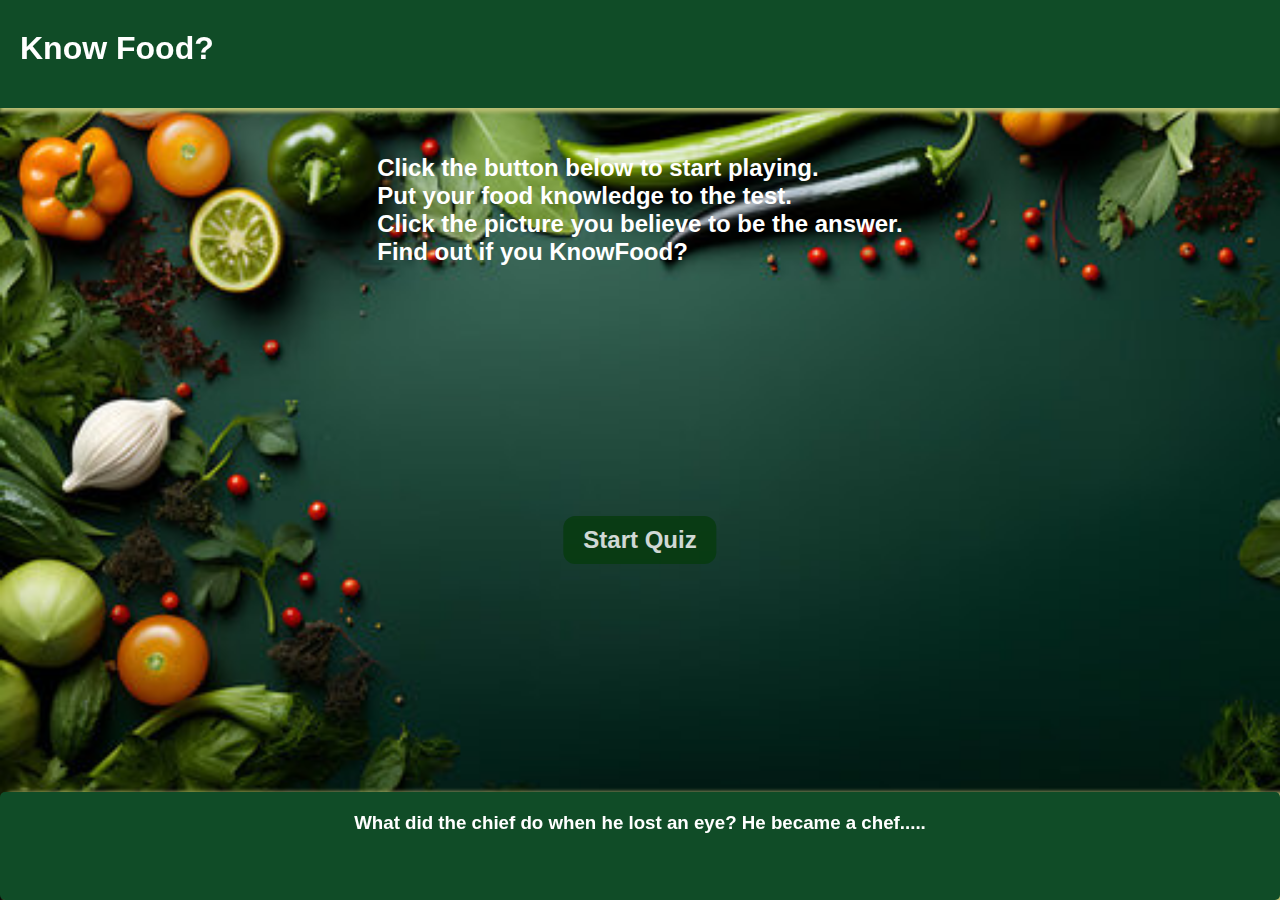
==== index.html @ a957ead6 "add header and footer to app" ====
<!DOCTYPE html>
<html lang="en">

<head>
    <meta charset="UTF-8">
    <meta name="viewport" content="width=device-width, initial-scale=1.0">
    <meta name="description" content="Test your food knowledge with this food picture quiz">
    <meta name="keywords" content="food, quiz, game, fun, fish, meat, chef.">
    <meta name="author" content="Joe Howley">

    <title>KnowFood?</title>

    <link rel="stylesheet" href="assets/css/style.css">

    <link rel="apple-touch-icon" sizes="180x180" href="assets/favicon/apple-touch-icon.png">
    <link rel="icon" type="image/png" sizes="32x32" href="assets/favicon/favicon-32x32.png">
    <link rel="icon" type="image/png" sizes="16x16" href="assets/favicon/favicon-16x16.png">
</head>

<body>
    <header>
        <h1>
            Know Food?
        </h1>
    </header>
    <!--introduction to the quiz-->
    <main>
        <div>
            <h2>
                <p>Click the button below to start playing.</p>
                <p>Put your food knowledge to the test.</p>
                <p>Click the picture you believe to be the answer.</p>
                <p>Find out if you KnowFood?</p>
            </h2>
        </div>
        <a href="game.html">
            <!--button-->
            <h2 class="button">Start Quiz</h2>
        </a>
    </main>

    <script src="assets/js/script.js"></script>
    <footer>
        <h3>
            What did the chief do when he lost an eye? He became a chef.....
        </h3>
    </footer>
</body>

</html>
---- assets/css/style.css ----
* {
    margin: 0;
    padding: 0;
    font-family: 'Franklin Gothic Medium', 'Arial Narrow', Arial, sans-serif;
    box-sizing: border-box;
}
/*header styling*/
header {
    background-color: #104c27;
    color: #ffffff;
    width: 100%;
    height: 12vh;
    top: 0px;
    position: fixed;
    box-shadow: 0 4px 4px #bbc075;
}

/*quiz entry button styling*/
/*center the quiz entry button*/

.button {
    position: absolute;
    top: 50%;
    left: 50%;
    transform: translate(-50%, -50%);
    z-index: 2;
    background-color: #063b0d;
    color: #fff;
    border: 2px;
    border-color: yellow;
    padding: 10px 20px;
    cursor: pointer;
    border-radius: 12px;
    opacity: 0.8;  
}

/*basic color scheme*/
body {
    display: flex;
    justify-content: center;
    background-image: url('../images/portraitbackground.jpg');
    background-size: cover;
    background-repeat: no-repeat;
    padding: 4rem;
    min-height: 100vh;
}

h1 {
    display: flex;
    justify-content: left;
    padding-left: 20px;
    padding-top: 30px;
    text-shadow: #c2bfbf;
}

h2 {
    color: #ffffff;
    margin-top: 10vh;
}

h3 {
    display: flex;
    justify-content: center;
    padding: 20px;
}
footer {
    background-color: #104c27;
    color: #ffffff;
    width: 100%;
    height: 12vh;
    border-radius: 5px;
    border-color: #ffffff, 4px;
    position: fixed;
    bottom: 0px;
    box-shadow: 8px 4px 4px 4px #bbc075;
}

@media screen and (min-width: 765px) {
    body {
        background-image: url('../images/backgroundhero.jpg');
    }
}

/*background image*/

img {
    /* background-image: url(../images/portraitbackground.jpg); */
    background-size: cover;
    background-repeat: no-repeat;
}

    /*quiz styling*/

.app {
    background: white;
    max-width: 600px;
    opacity: 85%;

    /* styling for background picture*/

    z-index: 2;
    background-color: #ffffff;
    color: #fff;
    border: 2px;
    border-color: yellow;
    padding: 10px 20px;
    border-radius: 12px;
}

.app h1 {
    font-size: 25px;
    color: rgb(43, 129, 63);
    font-weight: 600;
    border-bottom: 1px solid #333;
    padding-bottom: 30px;
    text-align: center;
}

.quiz {
    padding: 20px 0;
}

.quiz h2 {
    font-size: 18px;
    color: rgb(171, 181, 85);
    font-weight: 600;
    text-align: center;
}

.btn {
    background: white;
    color: #cec4c4;
    font-weight: 500;
    width: 100%;
    border: none;
    padding: 10px;
    margin: 10px 0;
    text-align: left;
    border-radius: 12px;
    cursor: crosshair;
    transition: all 0.3s;
    max-width: 15rem;
    min-width: 10rem;
}

.btn:hover:not([disabled]) {
    background: #c2bfbf;
    color: #fff;
}

.btn:disabled {
    cursor: no-drop;
}

#answer-buttons {
    max-width: 300px;
    display: flex;
    flex-direction: column;
    justify-content: center;
    align-items: center;
}

#next-btn {
    background: #104c27;
    color: #fff;
    font-weight: 500;
    width: 150px;
    border: 0;
    padding: 10px;
    margin: 20px auto 0;
    border-radius: 4px;
    cursor: crosshair;
    display: none;
}

.correct {
    background: rgb(121, 211, 121);
    border-radius: 12px;
}

.incorrect {
    background: rgb(204, 90, 90);
    border-radius: 12px;
}

/*media queries*/

@media screen and (max-width: 765px) {
    .image1 {
        width: 100%;
        background-position: center;
        background-repeat: repeat;
        background-size: cover;
        border-bottom-style: none;
        max-height: 1000px;
    }

    .button {
        position: absolute;
    }
}

@media screen and (min-width: 425px) {

    .image1 {
        width: 100%;
        background-position: center;
        background-repeat: repeat;
        background-size: cover;
        border-bottom-style: none;
        min-height: 2000px;
    }

 #answer-buttons {
    flex-direction: row;
    flex-wrap: wrap;
    max-width: none;
    justify-content: center;
 }
}

@media screen and (min-width: 768px) {

    .image1 {
        width: 100%;
        background-position: center;
        background-repeat: repeat;
        background-size: cover;
        border-bottom-style: none;
        min-height: 2000px;
    }
    
 #answer-buttons {
    flex-direction: row;
    flex-wrap: wrap;
    max-width: none;
    justify-content: center;
 }
}

.answerImg {
    width:100%;
    border-radius: 20px;
    /* min-width: 10rem; */
}
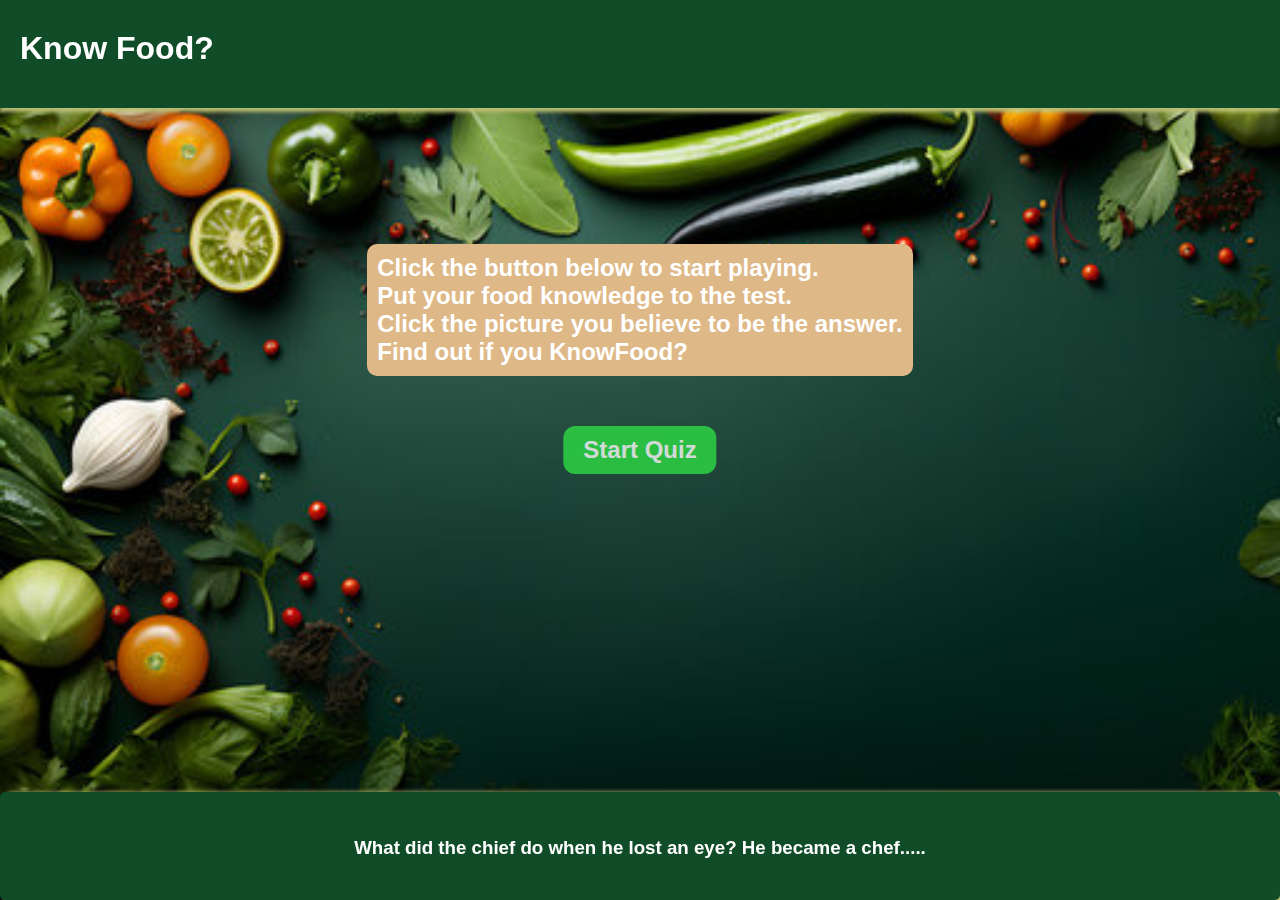
==== commit 430db1c2: "move app class down from ontop of header in main quiz" ====
--- a/index.html
+++ b/index.html
@@ -25,7 +25,7 @@
     </header>
     <!--introduction to the quiz-->
     <main>
-        <div>
+        <div class="rules">
             <h2>
                 <p>Click the button below to start playing.</p>
                 <p>Put your food knowledge to the test.</p>
@@ -35,7 +35,9 @@
         </div>
         <a href="game.html">
             <!--button-->
-            <h2 class="button">Start Quiz</h2>
+            <div class="button">
+                <h2>Start Quiz</h2>
+            </div>
         </a>
     </main>
 
--- a/assets/css/style.css
+++ b/assets/css/style.css
@@ -4,7 +4,9 @@
     font-family: 'Franklin Gothic Medium', 'Arial Narrow', Arial, sans-serif;
     box-sizing: border-box;
 }
+
 /*header styling*/
+
 header {
     background-color: #104c27;
     color: #ffffff;
@@ -24,17 +26,15 @@
     left: 50%;
     transform: translate(-50%, -50%);
     z-index: 2;
-    background-color: #063b0d;
-    color: #fff;
-    border: 2px;
-    border-color: yellow;
+    background-color: #2ddb44;
+    color: #fff;
     padding: 10px 20px;
-    cursor: pointer;
     border-radius: 12px;
     opacity: 0.8;  
 }
 
 /*basic color scheme*/
+
 body {
     display: flex;
     justify-content: center;
@@ -45,6 +45,8 @@
     min-height: 100vh;
 }
 
+/*header title styling*/
+
 h1 {
     display: flex;
     justify-content: left;
@@ -52,17 +54,26 @@
     padding-top: 30px;
     text-shadow: #c2bfbf;
 }
-
-h2 {
+/*rules styling*/
+
+.rules {
     color: #ffffff;
-    margin-top: 10vh;
-}
+    margin-top: 20vh;
+    display: flex;
+    background-color: burlywood;
+    padding: 10px;
+    border-radius: 10px;
+}
+
+/*footer text styling*/
 
 h3 {
     display: flex;
     justify-content: center;
-    padding: 20px;
-}
+    margin-top: 5vh;
+}
+/*footer styling*/
+
 footer {
     background-color: #104c27;
     color: #ffffff;
@@ -75,28 +86,21 @@
     box-shadow: 8px 4px 4px 4px #bbc075;
 }
 
-@media screen and (min-width: 765px) {
-    body {
-        background-image: url('../images/backgroundhero.jpg');
-    }
-}
-
 /*background image*/
 
 img {
-    /* background-image: url(../images/portraitbackground.jpg); */
     background-size: cover;
     background-repeat: no-repeat;
 }
 
-    /*quiz styling*/
+/*quiz styling*/
 
 .app {
     background: white;
-    max-width: 600px;
     opacity: 85%;
-
-    /* styling for background picture*/
+    margin-top: 22vh;
+
+/* styling for background picture*/
 
     z-index: 2;
     background-color: #ffffff;
@@ -185,6 +189,12 @@
 
 /*media queries*/
 
+@media screen and (min-width: 765px) {
+    body {
+        background-image: url('../images/backgroundhero.jpg');
+    }
+}
+
 @media screen and (max-width: 765px) {
     .image1 {
         width: 100%;
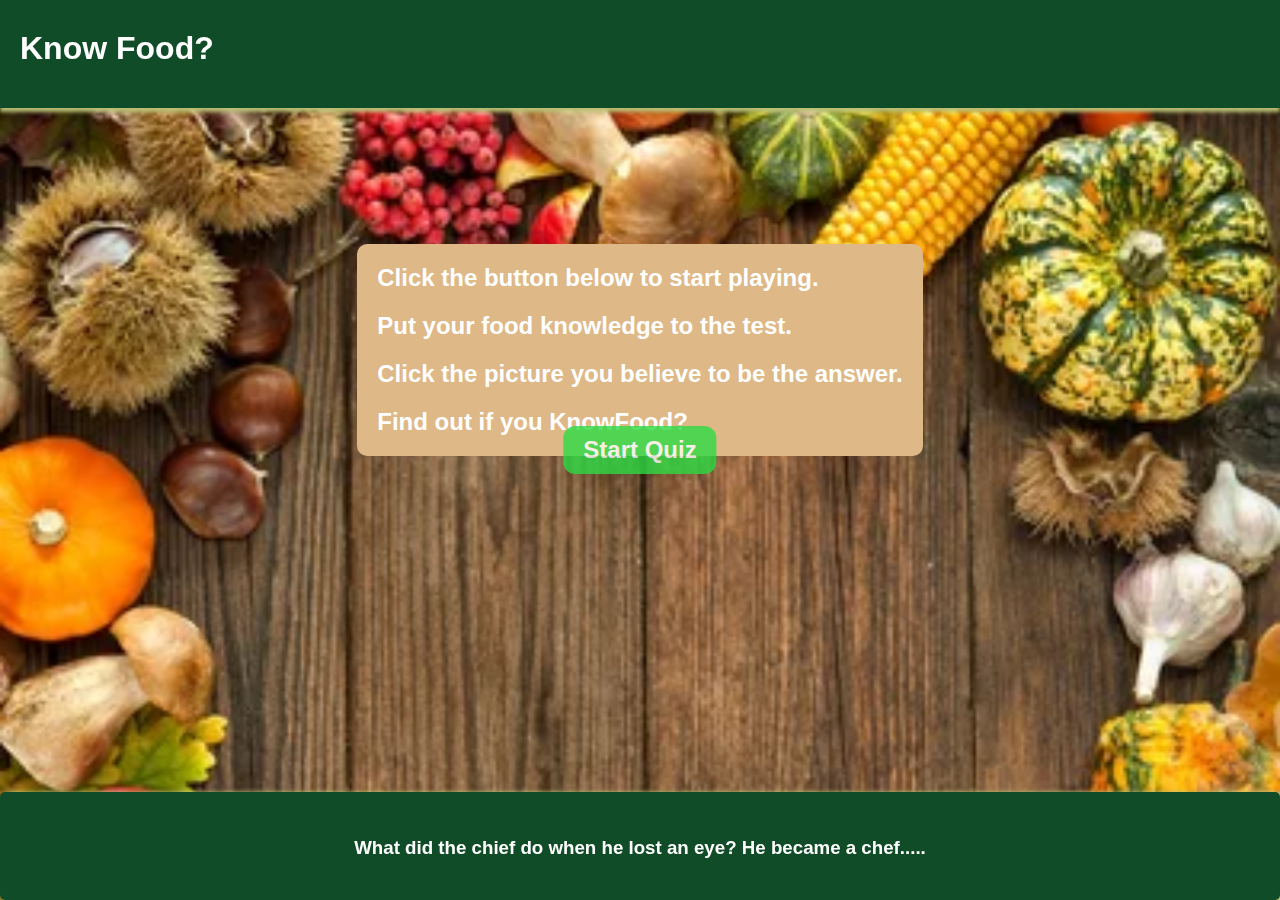
==== commit 41d39d3d: "edit readme" ====
--- a/index.html
+++ b/index.html
@@ -27,10 +27,19 @@
     <main>
         <div class="rules">
             <h2>
-                <p>Click the button below to start playing.</p>
-                <p>Put your food knowledge to the test.</p>
-                <p>Click the picture you believe to be the answer.</p>
-                <p>Find out if you KnowFood?</p>
+                <div class="rulelist">
+                    <p>Click the button below to start playing.</p>
+                </div>
+                <div class="rulelist">
+                    <p>Put your food knowledge to the test.</p>
+                </div>
+                <div class="rulelist">
+                    <p>Click the picture you believe to be the answer.</p>
+                </div>
+                <div class="rulelist">
+                    <p>Find out if you KnowFood?</p>
+                </div>
+
             </h2>
         </div>
         <a href="game.html">
--- a/assets/css/style.css
+++ b/assets/css/style.css
@@ -15,6 +15,7 @@
     top: 0px;
     position: fixed;
     box-shadow: 0 4px 4px #bbc075;
+    z-index: 100;
 }
 
 /*quiz entry button styling*/
@@ -30,7 +31,7 @@
     color: #fff;
     padding: 10px 20px;
     border-radius: 12px;
-    opacity: 0.8;  
+    opacity: 0.8;
 }
 
 /*basic color scheme*/
@@ -54,6 +55,7 @@
     padding-top: 30px;
     text-shadow: #c2bfbf;
 }
+
 /*rules styling*/
 
 .rules {
@@ -65,6 +67,10 @@
     border-radius: 10px;
 }
 
+.rulelist {
+    padding: 10px;
+}
+
 /*footer text styling*/
 
 h3 {
@@ -72,6 +78,7 @@
     justify-content: center;
     margin-top: 5vh;
 }
+
 /*footer styling*/
 
 footer {
@@ -99,8 +106,9 @@
     background: white;
     opacity: 85%;
     margin-top: 22vh;
-
-/* styling for background picture*/
+    margin-bottom: 22vh;
+
+    /* styling for background picture*/
 
     z-index: 2;
     background-color: #ffffff;
@@ -133,7 +141,7 @@
 
 .btn {
     background: white;
-    color: #cec4c4;
+    color: #413d3d;
     font-weight: 500;
     width: 100%;
     border: none;
@@ -187,12 +195,21 @@
     border-radius: 12px;
 }
 
+.hide {
+    display: none;
+}
+
+.unhide {
+    display: block;
+}
+
+
 /*media queries*/
 
 @media screen and (min-width: 765px) {
-    body {
+    /*body {
         background-image: url('../images/backgroundhero.jpg');
-    }
+    }*/
 }
 
 @media screen and (max-width: 765px) {
@@ -221,12 +238,12 @@
         min-height: 2000px;
     }
 
- #answer-buttons {
-    flex-direction: row;
-    flex-wrap: wrap;
-    max-width: none;
-    justify-content: center;
- }
+    #answer-buttons {
+        flex-direction: row;
+        flex-wrap: wrap;
+        max-width: none;
+        justify-content: center;
+    }
 }
 
 @media screen and (min-width: 768px) {
@@ -239,17 +256,18 @@
         border-bottom-style: none;
         min-height: 2000px;
     }
-    
- #answer-buttons {
-    flex-direction: row;
-    flex-wrap: wrap;
-    max-width: none;
-    justify-content: center;
- }
+
+    #answer-buttons {
+        flex-direction: row;
+        flex-wrap: wrap;
+        max-width: none;
+        justify-content: center;
+    }
 }
 
 .answerImg {
-    width:100%;
+    width: 100%;
     border-radius: 20px;
+    max-height: 10rem;
     /* min-width: 10rem; */
 }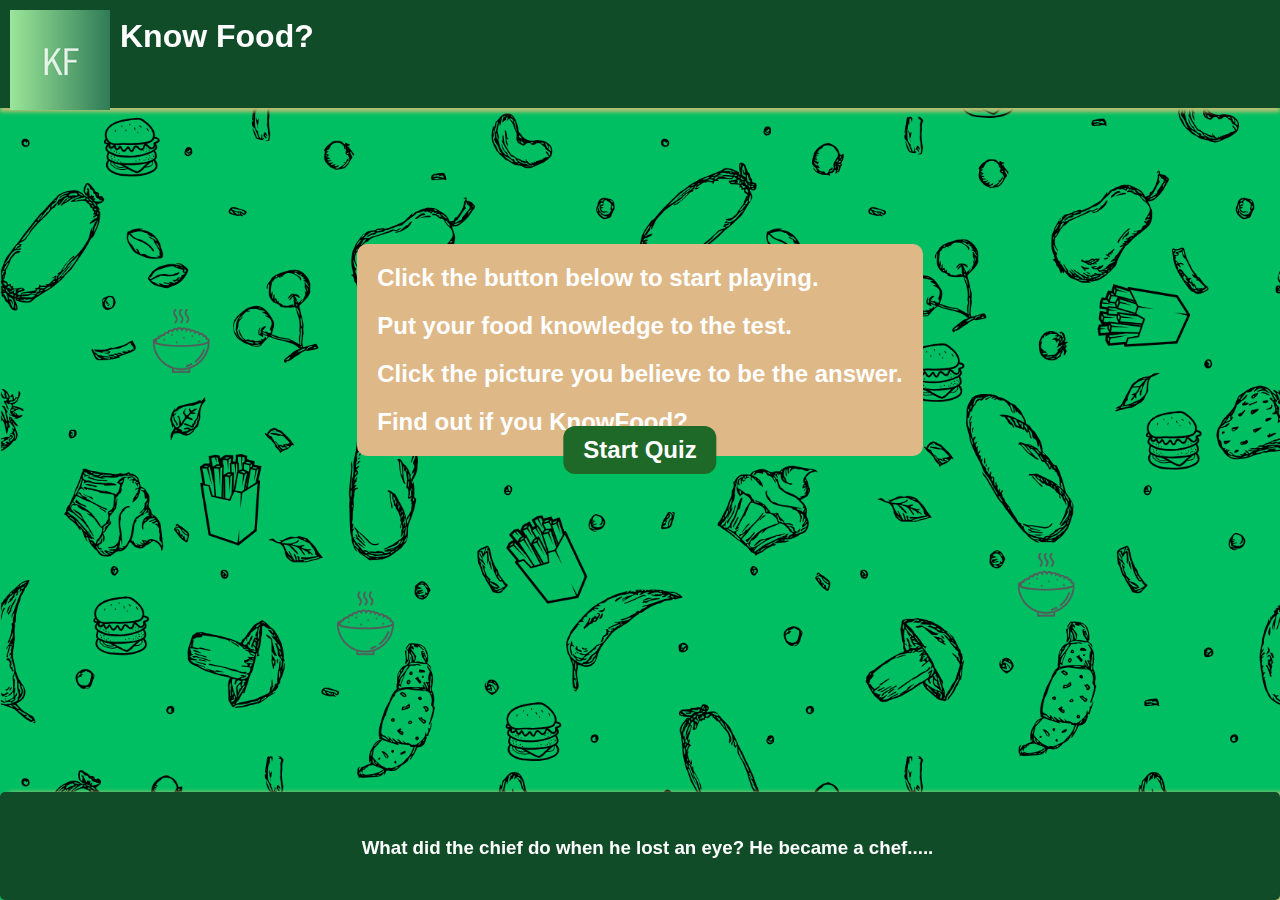
==== commit 37223c44: "edit some styling, add new background image" ====
--- a/index.html
+++ b/index.html
@@ -19,9 +19,10 @@
 
 <body>
     <header>
-        <h1>
-            Know Food?
-        </h1>
+        <div class="header">
+            <img src="/assets/images/knowfoodlogo.png" class="logo" aria-label="knowfoodlogo">
+            <h1>Know Food?</h1> 
+        </div>
     </header>
     <!--introduction to the quiz-->
     <main>
--- a/assets/css/style.css
+++ b/assets/css/style.css
@@ -17,6 +17,19 @@
     box-shadow: 0 4px 4px #bbc075;
     z-index: 100;
 }
+
+.header img {
+    float: left;
+    width: 100px;
+    height: 100px;
+    background: #555;
+  }
+  
+  .header h1 {
+    position: relative;
+    top: 18px;
+    left: 10px;
+  }
 
 /*quiz entry button styling*/
 /*center the quiz entry button*/
@@ -27,11 +40,11 @@
     left: 50%;
     transform: translate(-50%, -50%);
     z-index: 2;
-    background-color: #2ddb44;
+    background-color: #1e6828;
     color: #fff;
     padding: 10px 20px;
     border-radius: 12px;
-    opacity: 0.8;
+    border: #2ddb44;
 }
 
 /*basic color scheme*/
@@ -39,7 +52,7 @@
 body {
     display: flex;
     justify-content: center;
-    background-image: url('../images/portraitbackground.jpg');
+    background-image: url('../images/background.png');
     background-size: cover;
     background-repeat: no-repeat;
     padding: 4rem;
@@ -49,11 +62,16 @@
 /*header title styling*/
 
 h1 {
+    
     display: flex;
     justify-content: left;
-    padding-left: 20px;
-    padding-top: 30px;
+    margin-left: 10px;
     text-shadow: #c2bfbf;
+}
+
+.logo {
+    margin-top: 10px;
+    margin-left: 10px;
 }
 
 /*rules styling*/
@@ -104,7 +122,6 @@
 
 .app {
     background: white;
-    opacity: 85%;
     margin-top: 22vh;
     margin-bottom: 22vh;
 
@@ -206,11 +223,6 @@
 
 /*media queries*/
 
-@media screen and (min-width: 765px) {
-    /*body {
-        background-image: url('../images/backgroundhero.jpg');
-    }*/
-}
 
 @media screen and (max-width: 765px) {
     .image1 {
@@ -244,6 +256,10 @@
         max-width: none;
         justify-content: center;
     }
+
+    h3 {
+        margin-left: 15px;
+    }
 }
 
 @media screen and (min-width: 768px) {
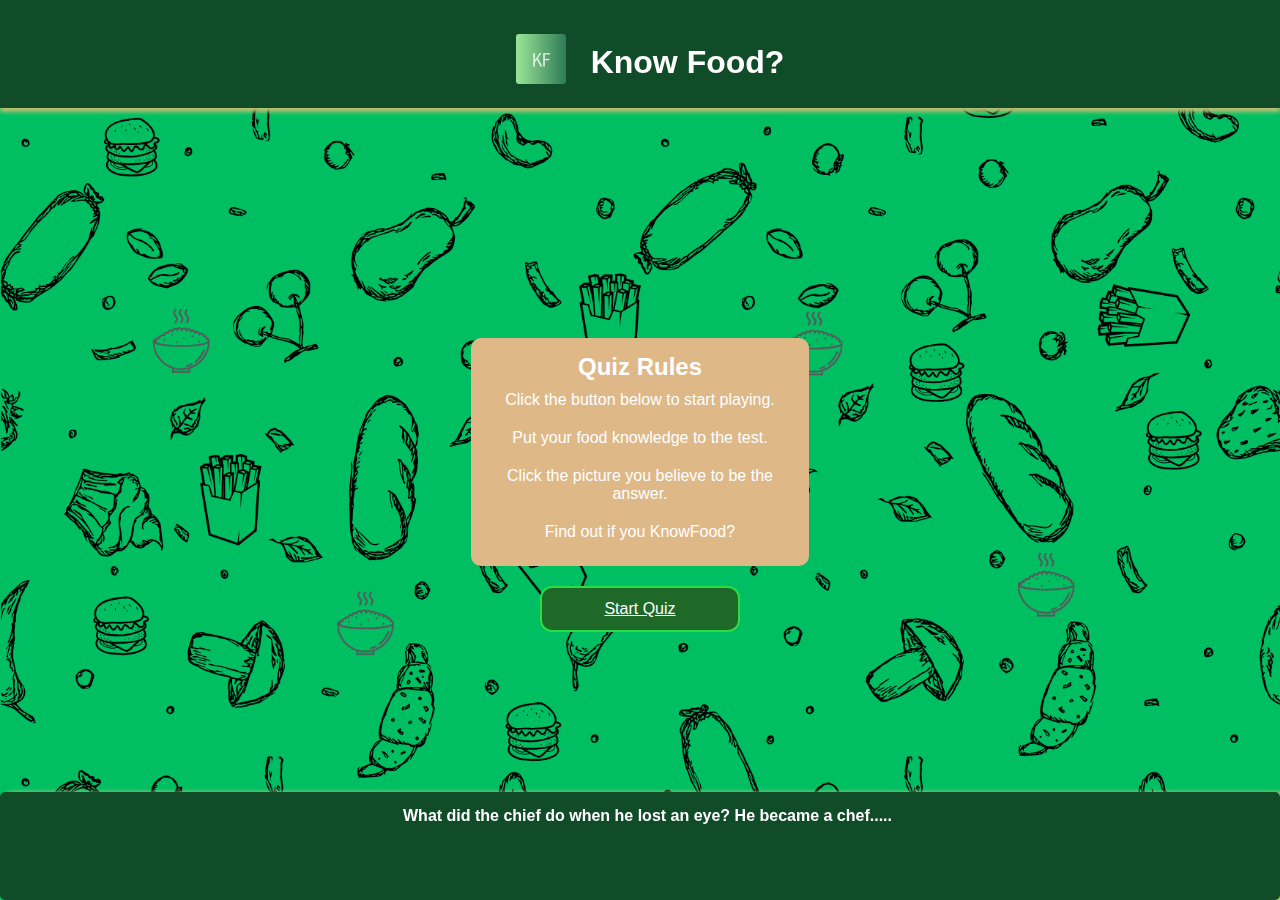
==== commit d7fe6dfe: "final editing and styling, final bug fixes and readme updates, validation completed" ====
--- a/index.html
+++ b/index.html
@@ -5,7 +5,7 @@
     <meta charset="UTF-8">
     <meta name="viewport" content="width=device-width, initial-scale=1.0">
     <meta name="description" content="Test your food knowledge with this food picture quiz">
-    <meta name="keywords" content="food, quiz, game, fun, fish, meat, chef.">
+    <meta name="keywords" content="food, quiz, game, fun, fish, meat, chef">
     <meta name="author" content="Joe Howley">
 
     <title>KnowFood?</title>
@@ -19,43 +19,42 @@
 
 <body>
     <header>
-        <div class="header">
-            <img src="/assets/images/knowfoodlogo.png" class="logo" aria-label="knowfoodlogo">
-            <h1>Know Food?</h1> 
-        </div>
+        <nav>
+            <div class="header">
+                <img src="assets/images/knowfoodlogo.png" class="logo" alt="Know Food logo">
+                <h1>Know Food?</h1>
+            </div>
+        </nav>
     </header>
-    <!--introduction to the quiz-->
+
+    <!-- Introduction to the quiz -->
     <main>
         <div class="rules">
-            <h2>
-                <div class="rulelist">
-                    <p>Click the button below to start playing.</p>
-                </div>
-                <div class="rulelist">
-                    <p>Put your food knowledge to the test.</p>
-                </div>
-                <div class="rulelist">
-                    <p>Click the picture you believe to be the answer.</p>
-                </div>
-                <div class="rulelist">
-                    <p>Find out if you KnowFood?</p>
-                </div>
+            <h2>Quiz Rules</h2>
+            <div class="rulelist">
+                <p>Click the button below to start playing.</p>
+            </div>
+            <div class="rulelist">
+                <p>Put your food knowledge to the test.</p>
+            </div>
+            <div class="rulelist">
+                <p>Click the picture you believe to be the answer.</p>
+            </div>
+            <div class="rulelist">
+                <p>Find out if you KnowFood?</p>
+            </div>
+        </div>
 
-            </h2>
+        <!-- Start Quiz Button -->
+        <div class="button-container">
+            <a href="game.html" class="button-link">
+                Start Quiz
+            </a>
         </div>
-        <a href="game.html">
-            <!--button-->
-            <div class="button">
-                <h2>Start Quiz</h2>
-            </div>
-        </a>
     </main>
 
-    <script src="assets/js/script.js"></script>
     <footer>
-        <h3>
-            What did the chief do when he lost an eye? He became a chef.....
-        </h3>
+        <h3>What did the chief do when he lost an eye? He became a chef.....</h3>
     </footer>
 </body>
 
--- a/assets/css/style.css
+++ b/assets/css/style.css
@@ -16,35 +16,47 @@
     position: fixed;
     box-shadow: 0 4px 4px #bbc075;
     z-index: 100;
-}
+    display: flex;
+    align-items: center;
+    justify-content: center;
+    flex-wrap: wrap;
+    object-fit: contain;
+    flex-shrink: 1;
+    padding: 10px 20px;
+}
+
 
 .header img {
     float: left;
-    width: 100px;
-    height: 100px;
+    max-height: 50px;
     background: #555;
-  }
+    border-radius: 3px;
+    max-width: 50px;
+    margin-right: 15px;
+}
   
   .header h1 {
     position: relative;
-    top: 18px;
+    top: 20px;
     left: 10px;
+    margin: 0;
+    white-space: nowrap;
   }
 
 /*quiz entry button styling*/
 /*center the quiz entry button*/
 
-.button {
-    position: absolute;
-    top: 50%;
-    left: 50%;
-    transform: translate(-50%, -50%);
-    z-index: 2;
+.button-link {
+    position: relative;
+    display: block; 
+    margin: 20px auto;
     background-color: #1e6828;
     color: #fff;
-    padding: 10px 20px;
-    border-radius: 12px;
-    border: #2ddb44;
+    padding: 12px 24px;
+    border-radius: 12px;
+    border: 2px solid #2ddb44;
+    text-align: center;
+    max-width: 200px; 
 }
 
 /*basic color scheme*/
@@ -52,11 +64,14 @@
 body {
     display: flex;
     justify-content: center;
-    background-image: url('../images/background.png');
+    align-items: center;
+    background-image: url(../images/background.png);
     background-size: cover;
     background-repeat: no-repeat;
-    padding: 4rem;
-    min-height: 100vh;
+    min-height: 100vh; /* Ensures the background covers the entire height of the viewport */
+    width: 100vw; /* Ensures the background covers the full width of the viewport */
+    margin: 0;
+    padding: 0;
 }
 
 /*header title styling*/
@@ -66,23 +81,29 @@
     display: flex;
     justify-content: left;
     margin-left: 10px;
-    text-shadow: #c2bfbf;
 }
 
 .logo {
     margin-top: 10px;
     margin-left: 10px;
+    width: 100%;
+    height: auto;
+    max-width: 300px;
 }
 
 /*rules styling*/
 
 .rules {
     color: #ffffff;
-    margin-top: 20vh;
-    display: flex;
+    margin-top: 10vh;
+    display: block; 
     background-color: burlywood;
-    padding: 10px;
+    padding: 15px;
     border-radius: 10px;
+    text-align: center;
+    max-width: 90%;
+    margin-left: auto;
+    margin-right: auto;
 }
 
 .rulelist {
@@ -91,7 +112,7 @@
 
 /*footer text styling*/
 
-h3 {
+h3, .footer {
     display: flex;
     justify-content: center;
     margin-top: 5vh;
@@ -105,7 +126,6 @@
     width: 100%;
     height: 12vh;
     border-radius: 5px;
-    border-color: #ffffff, 4px;
     position: fixed;
     bottom: 0px;
     box-shadow: 8px 4px 4px 4px #bbc075;
@@ -121,32 +141,37 @@
 /*quiz styling*/
 
 .app {
-    background: white;
-    margin-top: 22vh;
-    margin-bottom: 22vh;
-
-    /* styling for background picture*/
-
-    z-index: 2;
-    background-color: #ffffff;
-    color: #fff;
-    border: 2px;
-    border-color: yellow;
-    padding: 10px 20px;
-    border-radius: 12px;
-}
-
-.app h1 {
+    width: 90vw; /* 90% of the viewport width */
+    max-width: 700px; /* Max width for large screens */
+    height: auto; /* Allow flexible height */
+    min-height: 500px; /* Prevent shrinking */
+    background: rgb(255, 255, 255);
+    border: 2px solid yellow;
+    padding: 20px; /* More padding for better spacing */
+    border-radius: 12px;
+    text-align: center;
+    display: flex;
+    justify-content: center;
+    align-items: center;
+    flex-direction: column;
+    overflow: visible; /* Ensure space for dynamic elements */
+    transition: height 0.3s ease-in-out; /* Smooth height adjustment */
+}
+
+.app h3 {
     font-size: 25px;
     color: rgb(43, 129, 63);
     font-weight: 600;
     border-bottom: 1px solid #333;
-    padding-bottom: 30px;
-    text-align: center;
-}
-
-.quiz {
-    padding: 20px 0;
+    padding-bottom: 15px;
+    text-align: center;
+    margin-top: 20px;
+}
+
+h3, .question {
+    font-size: medium;
+    font-weight: bold;
+    margin-bottom: 1vw;
 }
 
 .quiz h2 {
@@ -156,20 +181,22 @@
     text-align: center;
 }
 
+/* Button Styles */
 .btn {
-    background: white;
-    color: #413d3d;
-    font-weight: 500;
-    width: 100%;
+    font-size: medium;
+    width: 75%;
+    max-width: 220px;
+    min-width: 140px;
+    padding: 5px;
+    margin: 7px;
+    border-radius: 12px;
+    cursor: pointer;
+    transition: all 0.3s;
+    box-sizing: border-box;
+    /*to remove annoying black line around the buttons */
     border: none;
-    padding: 10px;
-    margin: 10px 0;
-    text-align: left;
-    border-radius: 12px;
-    cursor: crosshair;
-    transition: all 0.3s;
-    max-width: 15rem;
-    min-width: 10rem;
+    outline: none;
+    box-shadow: none !important; 
 }
 
 .btn:hover:not([disabled]) {
@@ -181,12 +208,21 @@
     cursor: no-drop;
 }
 
+.answerImg {
+    width: 100%;
+    height: auto;
+    max-height: 200px;
+    border-radius: 20px;
+    object-fit: contain;
+}
+/* Use grid layout for picture quiz display */
 #answer-buttons {
-    max-width: 300px;
-    display: flex;
-    flex-direction: column;
-    justify-content: center;
+    display: grid; 
+    grid-template-columns: repeat(2, 1fr); 
+    justify-items: center;
     align-items: center;
+    max-width: 100%;
+    margin: 0 auto; /* Center the grid container itself */
 }
 
 #next-btn {
@@ -198,7 +234,7 @@
     padding: 10px;
     margin: 20px auto 0;
     border-radius: 4px;
-    cursor: crosshair;
+    cursor: pointer;
     display: none;
 }
 
@@ -220,9 +256,20 @@
     display: block;
 }
 
-
 /*media queries*/
 
+/* Responsive adjustments for larger screens */
+@media (min-width: 1024px) {
+    .app {
+        width: 60vw; /* Larger on desktops */
+        max-width: 700px;
+    }
+
+    .answerImg {
+        width: 100%; /* Increase size on larger screens */
+        max-height: 280px;
+    }
+}
 
 @media screen and (max-width: 765px) {
     .image1 {
@@ -234,8 +281,34 @@
         max-height: 1000px;
     }
 
+    .rules {
+        margin-top: 5vh;
+        padding: 10px;
+    }
+
     .button {
-        position: absolute;
+        width: 80%;
+        max-width: 150px;
+        font-size: 14px;
+        padding: 10px 20px;
+    }
+
+    .header img {
+        margin-left: 10px;
+    } 
+
+    h3 {
+        margin-top: 15px;
+        margin-left: 15px;
+    }
+
+    .btn {
+        width: 100%; /* Button takes up full width */
+        max-width: none; /* Remove any width limits */
+    }
+
+    .answerImg {
+        max-height: 8rem; /* Reduce image size on smaller screens */
     }
 }
 
@@ -259,6 +332,7 @@
 
     h3 {
         margin-left: 15px;
+        margin-top: 15px;
     }
 }
 
@@ -281,9 +355,7 @@
     }
 }
 
-.answerImg {
-    width: 100%;
-    border-radius: 20px;
-    max-height: 10rem;
-    /* min-width: 10rem; */
-}+    h3 {
+        margin-left: 15px;
+        margin-top: 15px;
+}
